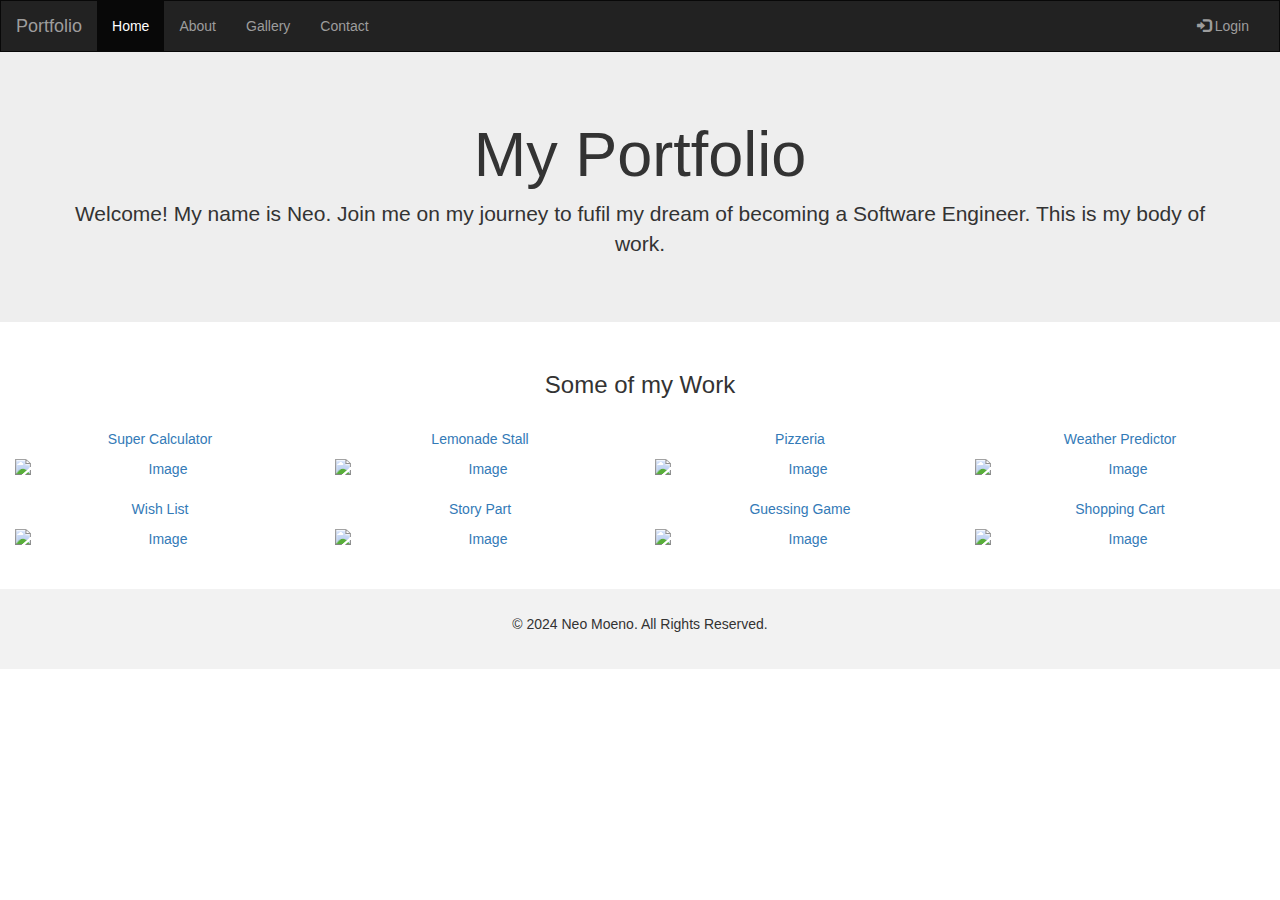
==== index.html @ f9e2166a "Add files via upload" ====
<!DOCTYPE html>
<html lang="en">
<head>
  <title>My Portfolio</title>
  <meta charset="utf-8">
  <meta name="viewport" content="width=device-width, initial-scale=1">
  <link rel="stylesheet" href="https://maxcdn.bootstrapcdn.com/bootstrap/3.4.1/css/bootstrap.min.css">
  <script src="https://ajax.googleapis.com/ajax/libs/jquery/3.7.1/jquery.min.js"></script>
  <script src="https://maxcdn.bootstrapcdn.com/bootstrap/3.4.1/js/bootstrap.min.js"></script>
  <style>
    /* Remove the navbar's default margin-bottom and rounded borders */ 
    .navbar {
      margin-bottom: 0;
      border-radius: 0;
    }
    
    /* Add a gray background color and some padding to the footer */
    footer {
      background-color: #f2f2f2;
      padding: 25px;
    }
  </style>
</head>
<body>

<nav class="navbar navbar-inverse">
  <div class="container-fluid">
    <div class="navbar-header">
      <button type="button" class="navbar-toggle" data-toggle="collapse" data-target="#myNavbar">
        <span class="icon-bar"></span>
        <span class="icon-bar"></span>
        <span class="icon-bar"></span>                        
      </button>
      <a class="navbar-brand" href="#">Portfolio</a>
    </div>
    <div class="collapse navbar-collapse" id="myNavbar">
      <ul class="nav navbar-nav">
        <li class="active"><a href="#">Home</a></li>
        <li><a href="#">About</a></li>
        <li><a href="#">Gallery</a></li>
        <li><a href="#">Contact</a></li>
      </ul>
      <ul class="nav navbar-nav navbar-right">
        <li><a href="#"><span class="glyphicon glyphicon-log-in"></span> Login</a></li>
      </ul>
    </div>
  </div>
</nav>

<div class="jumbotron">
  <div class="container text-center">
    <h1>My Portfolio</h1>      
    <p>Welcome! My name is Neo. Join me on my journey to fufil my dream of becoming a Software Engineer. This is my body of work.</p>
  </div>
</div>
  
<div class="container-fluid bg-3 text-center">    
  <h3>Some of my Work</h3><br>
  <div class="row">
    <div class="col-sm-3">
        <a href="Intro_to_code_2/Chapter9/chapter9.html">
      <p>Super Calculator</p>
      <img src="CALCULATOR_CUTE.png" class="img-responsive" style="width:100%" alt="Image"></a>
    </div>
    <div class="col-sm-3"> 
      <a href="Intro_to_code_2/Chapter19/chapter19.html">
      <p>Lemonade Stall</p>
      <img src="CUTE_LEMONADE.png" class="img-responsive" style="width:100%" alt="Image"></a>
    </div>
    <div class="col-sm-3"> 
      <a href="Intro_to_code_2/Chapter14/chapter14.html">
      <p>Pizzeria</p>
      <img src="PIZZA.png" class="img-responsive" style="width:100%" alt="Image"></a>
    </div>
    <div class="col-sm-3">
      <a href="Intro_to_code_2/Chapter17/chapter17.html">
      <p>Weather Predictor</p>
      <img src="WEATHER2.png" class="img-responsive" style="width:100%" alt="Image"></a>
    </div>
  </div>
</div><br>

<div class="container-fluid bg-3 text-center">    
  <div class="row">
    <div class="col-sm-3">
      <a href="Intro_to_code_2/Chapter13/chapter13.html">
      <p>Wish List</p>
      <img src="WISH-LIST.png" class="img-responsive" style="width:100%" alt="Image"></a>
    </div>
    <div class="col-sm-3"> 
      <a href="Intro_to_code_2/Chapter16/chapter16.html">
      <p>Story Part</p>
      <img src="BOOK2.png" class="img-responsive" style="width:100%" alt="Image"></a>
    </div>
    <div class="col-sm-3"> 
      <a href="GuessingGame/GuessingGame.html">
      <p>Guessing Game</p>
      <img src="GAMESS2.png" class="img-responsive" style="width:100%" alt="Image"></a>
    </div>
    <div class="col-sm-3">
      <a href="SHOPPINGCART/shopStart.html">
      <p>Shopping Cart</p>
      <img src="CART.png" class="img-responsive" style="width:100%" alt="Image"></a>
    </div>
  </div>
</div><br><br>

<footer class="container-fluid text-center">
  <p>© 2024 Neo Moeno. All Rights Reserved.</p>
</footer>

</body>
</html>
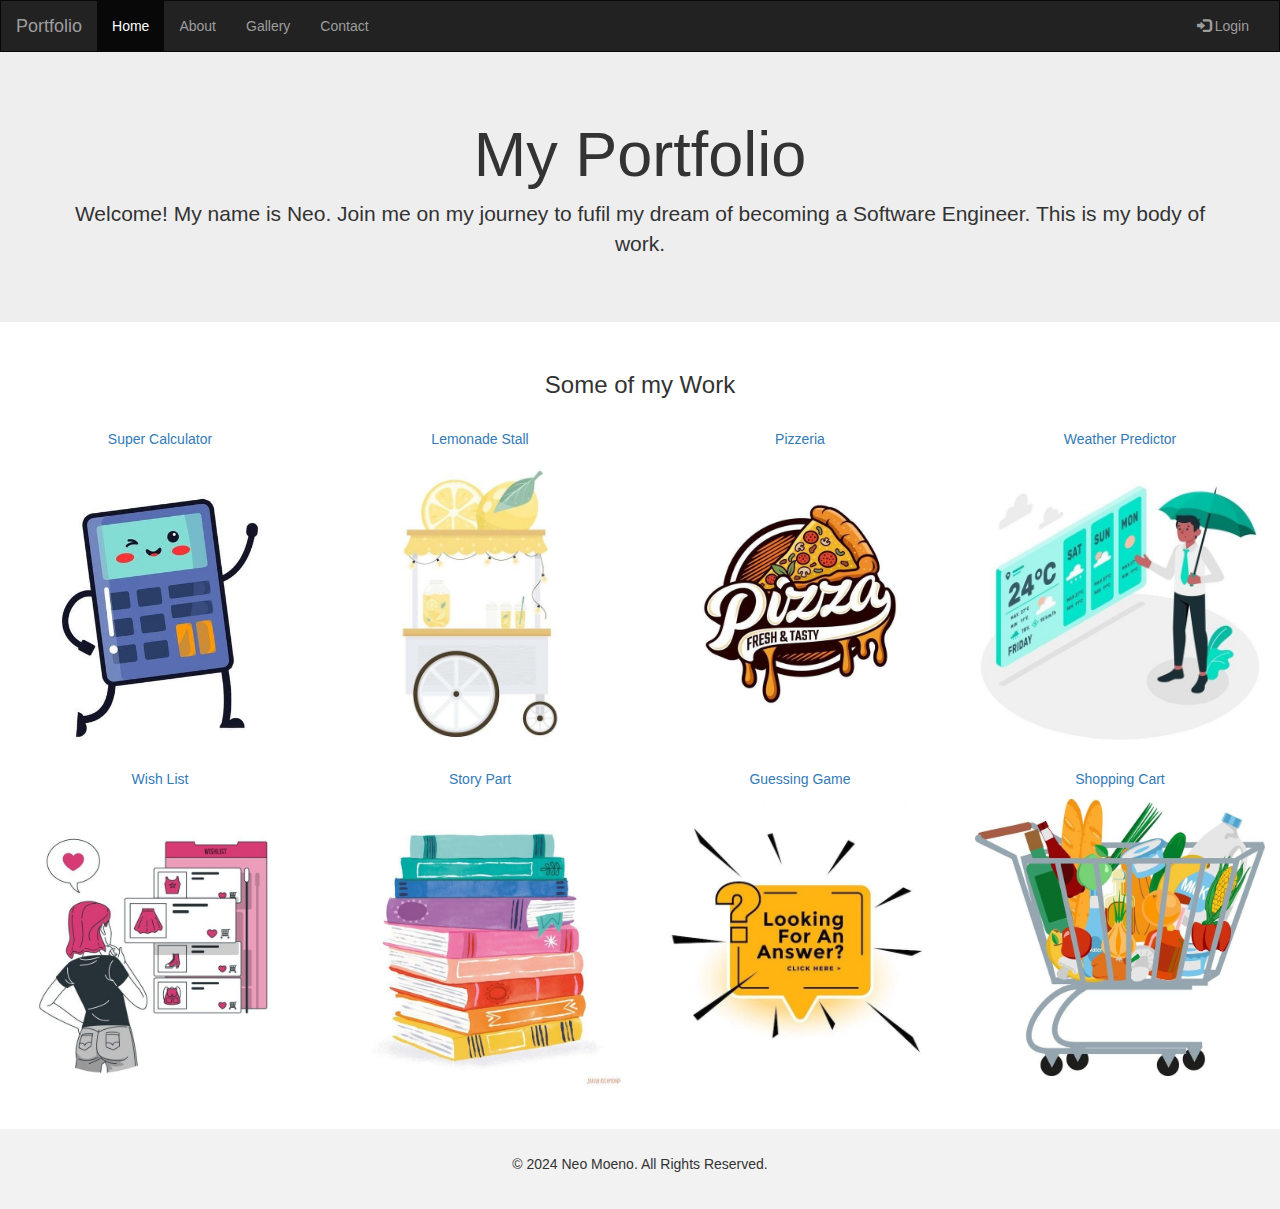
==== commit 2ab92e15: "Add files via upload" ====
--- a/index.html
+++ b/index.html
@@ -58,22 +58,22 @@
   <h3>Some of my Work</h3><br>
   <div class="row">
     <div class="col-sm-3">
-        <a href="Intro_to_code_2/Chapter9/chapter9.html">
+        <a href="Chapter9/chapter9.html">
       <p>Super Calculator</p>
       <img src="CALCULATOR_CUTE.png" class="img-responsive" style="width:100%" alt="Image"></a>
     </div>
     <div class="col-sm-3"> 
-      <a href="Intro_to_code_2/Chapter19/chapter19.html">
+      <a href="Chapter19/chapter19.html">
       <p>Lemonade Stall</p>
       <img src="CUTE_LEMONADE.png" class="img-responsive" style="width:100%" alt="Image"></a>
     </div>
     <div class="col-sm-3"> 
-      <a href="Intro_to_code_2/Chapter14/chapter14.html">
+      <a href="Chapter14/chapter14.html">
       <p>Pizzeria</p>
       <img src="PIZZA.png" class="img-responsive" style="width:100%" alt="Image"></a>
     </div>
     <div class="col-sm-3">
-      <a href="Intro_to_code_2/Chapter17/chapter17.html">
+      <a href="Chapter17/chapter17.html">
       <p>Weather Predictor</p>
       <img src="WEATHER2.png" class="img-responsive" style="width:100%" alt="Image"></a>
     </div>
@@ -83,12 +83,12 @@
 <div class="container-fluid bg-3 text-center">    
   <div class="row">
     <div class="col-sm-3">
-      <a href="Intro_to_code_2/Chapter13/chapter13.html">
+      <a href="Chapter13/chapter13.html">
       <p>Wish List</p>
       <img src="WISH-LIST.png" class="img-responsive" style="width:100%" alt="Image"></a>
     </div>
     <div class="col-sm-3"> 
-      <a href="Intro_to_code_2/Chapter16/chapter16.html">
+      <a href="Chapter16/chapter16.html">
       <p>Story Part</p>
       <img src="BOOK2.png" class="img-responsive" style="width:100%" alt="Image"></a>
     </div>
@@ -98,7 +98,7 @@
       <img src="GAMESS2.png" class="img-responsive" style="width:100%" alt="Image"></a>
     </div>
     <div class="col-sm-3">
-      <a href="SHOPPINGCART/shopStart.html">
+      <a href="ShoppingCart/shopStart.html">
       <p>Shopping Cart</p>
       <img src="CART.png" class="img-responsive" style="width:100%" alt="Image"></a>
     </div>
